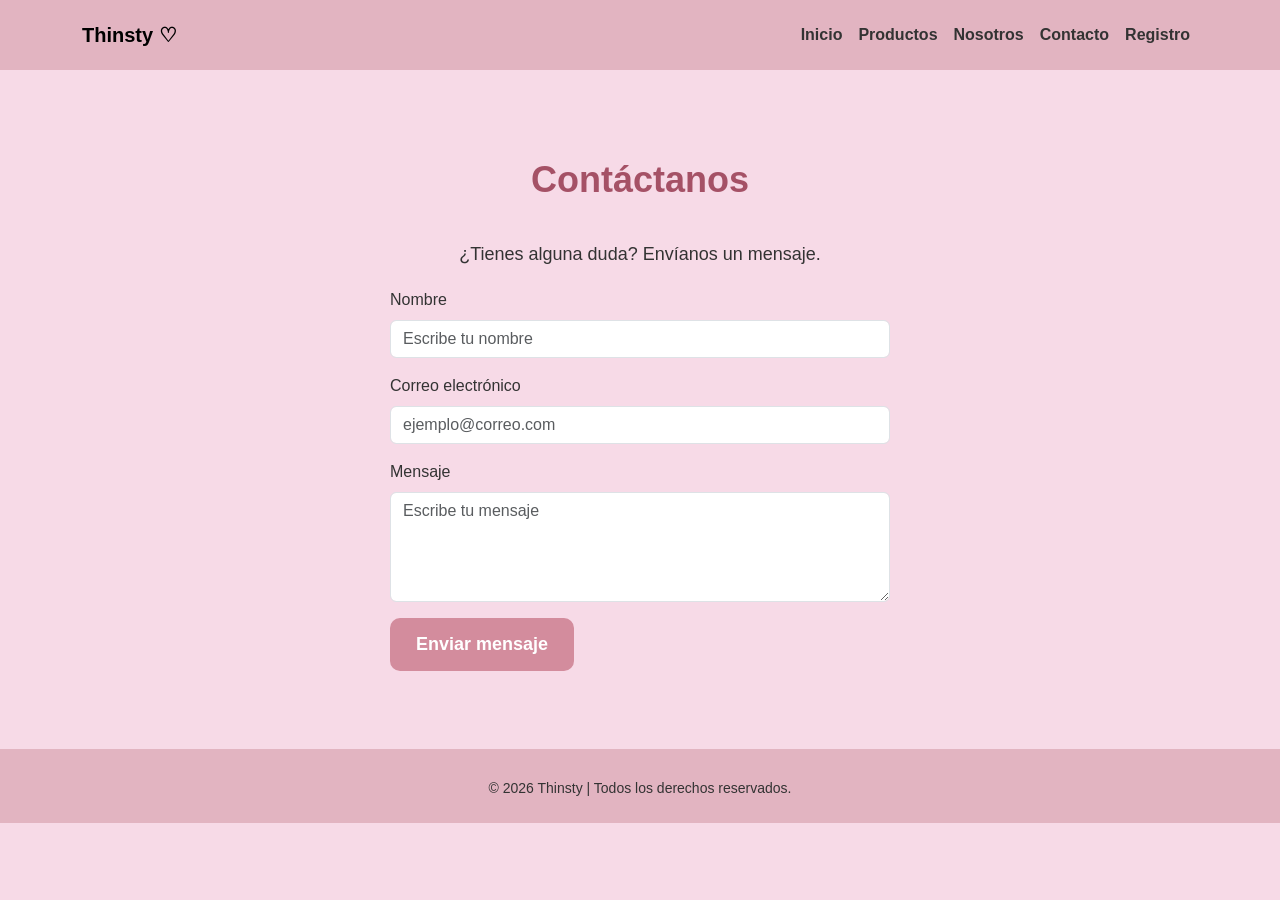
==== contacto.html @ 3d9cab03 "avance de mis 5 secciones" ====
<!DOCTYPE html>
<html lang="es">
<head>
    <meta charset="UTF-8">
    <meta name="viewport" content="width=device-width, initial-scale=1.0">
    <title>Thinsty | Contacto</title>

    <link href="https://cdn.jsdelivr.net/npm/bootstrap@5.3.3/dist/css/bootstrap.min.css"
          rel="stylesheet">
    <link rel="stylesheet" href="style.css">
</head>
<body>

    <nav class="navbar navbar-expand-lg menu-rosa">
        <div class="container">
            <a class="navbar-brand fw-bold" href="index.html">Thinsty ♡</a>

            <button class="navbar-toggler" type="button"
                    data-bs-toggle="collapse" data-bs-target="#menu">
                <span class="navbar-toggler-icon"></span>
            </button>

            <div class="collapse navbar-collapse" id="menu">
                <ul class="navbar-nav ms-auto">
                    <li class="nav-item"><a class="nav-link" href="index.html">Inicio</a></li>
                    <li class="nav-item"><a class="nav-link" href="productos.html">Productos</a></li>
                    <li class="nav-item"><a class="nav-link" href="nosotros.html">Nosotros</a></li>
                    <li class="nav-item"><a class="nav-link" href="contacto.html">Contacto</a></li>
                    <li class="nav-item"><a class="nav-link" href="registro.html">Registro</a></li>
                </ul>
            </div>
        </div>
    </nav>

    <main class="container my-5">
        <h1>Contáctanos</h1>

        <p>¿Tienes alguna duda? Envíanos un mensaje.</p>

        <form class="mx-auto" style="max-width: 500px;">
            <div class="mb-3">
                <label for="nombre" class="form-label">Nombre</label>
                <input type="text" class="form-control" id="nombre"
                       placeholder="Escribe tu nombre" required>
            </div>

            <div class="mb-3">
                <label for="correo" class="form-label">Correo electrónico</label>
                <input type="email" class="form-control" id="correo"
                       placeholder="ejemplo@correo.com" required>
            </div>

            <div class="mb-3">
                <label for="mensaje" class="form-label">Mensaje</label>
                <textarea class="form-control" id="mensaje" rows="4"
                          placeholder="Escribe tu mensaje" required></textarea>
            </div>

            <button type="submit" class="btn boton-rosa">Enviar mensaje</button>
        </form>
    </main>

    <footer class="pie text-center p-4">
        <p class="mb-0">© 2026 Thinsty | Todos los derechos reservados.</p>
    </footer>

    <script src="https://cdn.jsdelivr.net/npm/bootstrap@5.3.3/dist/js/bootstrap.bundle.min.js"></script>
</body>
</html>
---- style.css ----
:root {
    --pink-mist: #F7DAE7;
    --bubblegum: #E2B4C1;
    --cherry-soda: #D38C9D;
    --ruby-petals: #A55166;
}

body {
     margin: 0;
    min-height: 100vh;
    display: flex;
    flex-direction: column;
    font-family: Arial, sans-serif;
    background-color: var(--pink-mist);
    color: #333333;
}
.navbar {
    background-color: var(--bubblegum);
    padding: 15px;
}

.navbar .nav-link {
    color: #333333;
    font-weight: bold;
    text-decoration: none;
}

.navbar .nav-link:hover {
    color: var(--ruby-petals);
}

h1 {
    color: var(--ruby-petals);
    text-align: center;
    font-size: 36px;
    font-weight: bold;
    margin-top: 40px;
    margin-bottom: 40px;
}

.carousel img {
    width: 100%;
    max-width: 100%;
    height: 400px;
    object-fit: cover;
    background-color: var(--pink-mist);
}


@media (max-width: 576px) {
    .carousel img {
        height: 250px;
    }
}

.carousel-indicators [data-bs-target] {
    background-color: var(--ruby-petals);
    opacity: 0.6;
}

.carousel-indicators .active {
    background-color: var(--ruby-petals);
    opacity: 1;
}

.carousel-control-prev-icon,
.carousel-control-next-icon {
    filter: invert(35%) sepia(20%) saturate(1200%)
            hue-rotate(290deg) brightness(75%);
}

.pie {
    background-color: var(--bubblegum);
    color: #333333;
    text-align: center;
    padding: 20px;
    margin-top: 30px;
}

.pie p {
    font-size: 14px;
    margin: 5px 0;
}
p {
    text-align: center;
    font-size: 18px;
    color: #333333;
    margin: 20px;
}

.boton-rosa {
    background-color: var(--cherry-soda);
    color: white;
    font-size: 18px;
    font-weight: bold;
    padding: 12px 25px;
    border-radius: 10px;
    text-decoration: none;
}

.subtitulo {
    color: var(--cherry-soda);
    font-size: 16px;
    font-weight: bold;
    letter-spacing: 3px;
}
.presentacion p {
    font-size: 20px;
    margin: 15px 0;
}

.presentacion {
    background-color: #FFFFFF;
    padding: 40px 20px;
}

.titulo-seccion {
    color: var(--ruby-petals);
    font-size: 28px;
    font-weight: bold;
    margin-bottom: 30px;
}

.boton-rosa:hover {
    background-color: var(--ruby-petals);
    color: white;
}
#carruselGloss .carousel-inner {
    border-radius: 25px;
    overflow: hidden;
}

#carruselGloss .imagen-gloss {
    border-radius: 25px;
}

.tarjeta-gloss {
    background-color: #FFFFFF;
    border: none;
    border-radius: 20px;
    overflow: hidden;
    box-shadow: 0 4px 12px rgba(165, 81, 102, 0.15);
    transition: transform 0.3s ease, box-shadow 0.3s ease;
}


.tarjeta-gloss .card-img-top {
    width: 100%;
    height: 220px;
    object-fit: contain;
    padding: 10px;
    background-color: #FFFFFF;
}


.tarjeta-gloss .card-title {
    color: var(--ruby-petals);
    font-weight: bold;
}

.tarjeta-gloss .card-text {
    color: #333333;
    font-size: 20px;
    font-weight: bold;
}

.tarjeta-gloss:hover {
    transform: translateY(-5px);
    box-shadow: 0 8px 20px rgba(165, 81, 102, 0.25);
}

.nosotros {
    background-color: #FFFFFF;
    max-width: 1000px;
    margin: 30px auto;
    padding: 40px 30px;
    border-radius: 20px;
    box-shadow: 0 4px 12px rgba(165, 81, 102, 0.15);
}

.nosotros h1 {
    margin-top: 10px;
    margin-bottom: 25px;
}

.nosotros p {
    line-height: 1.8;
    max-width: 750px;
    margin: 20px auto;
}

.nosotros .titulo-seccion {
    background-color: var(--pink-mist);
    padding: 15px;
    border-radius: 12px;
    margin-top: 35px;
    margin-bottom: 20px;
}

@media (max-width: 576px) {
    .nosotros {
        margin: 20px 12px;
        padding: 25px 15px;
    }

    .nosotros h1 {
        font-size: 30px;
    }
}
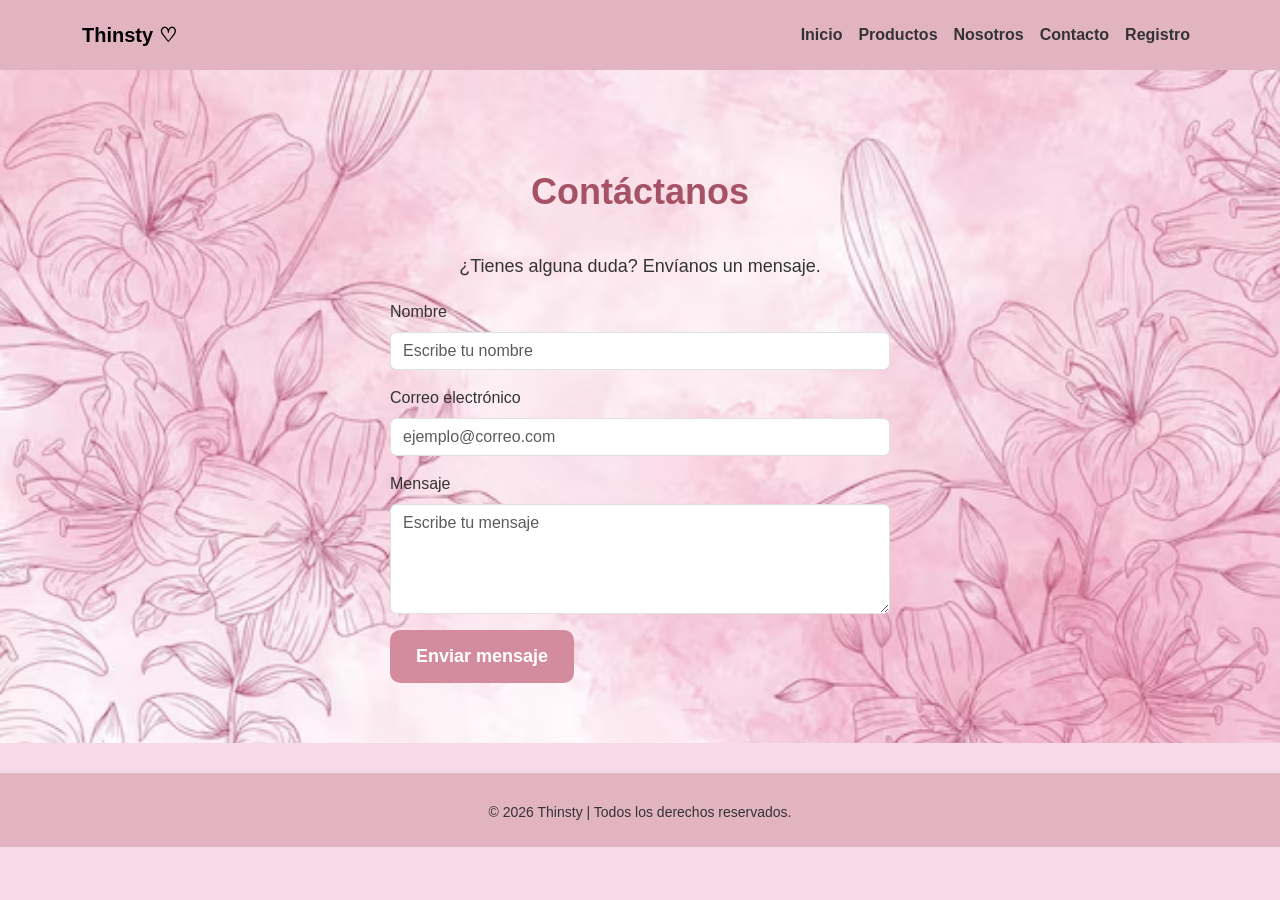
==== commit b60daf0f: "pagina web de lip gloss terminada" ====
--- a/contacto.html
+++ b/contacto.html
@@ -32,7 +32,7 @@
         </div>
     </nav>
 
-    <main class="container my-5">
+    <main class="fondo-contacto">
         <h1>Contáctanos</h1>
 
         <p>¿Tienes alguna duda? Envíanos un mensaje.</p>
--- a/style.css
+++ b/style.css
@@ -206,4 +206,87 @@
     .nosotros h1 {
         font-size: 30px;
     }
+}
+/* Diseño de Nosotros con imagen */
+.nosotros-dos-columnas {
+    display: grid;
+    grid-template-columns: 1fr 1.1fr;
+    gap: 0;
+    max-width: 1200px;
+    margin: 30px auto;
+    padding: 0;
+    overflow: hidden;
+    background-color: #FFFFFF;
+    border-radius: 20px;
+    box-shadow: 0 4px 15px rgba(165, 81, 102, 0.15);
+}
+
+.nosotros-imagen {
+    min-height: 100%;
+}
+
+.nosotros-imagen img {
+    display: block;
+    width: 100%;
+    height: 100%;
+    min-height: 500px;
+    object-fit: cover;
+}
+
+.nosotros-contenido {
+    padding: 35px;
+}
+
+.nosotros-contenido h1 {
+    margin-top: 10px;
+    margin-bottom: 25px;
+}
+
+.nosotros-contenido p {
+    line-height: 1.8;
+    max-width: 750px;
+    margin: 20px auto;
+}
+
+.nosotros-contenido .titulo-seccion {
+    background-color: var(--pink-mist);
+    padding: 12px;
+    border-radius: 12px;
+    margin-top: 30px;
+    margin-bottom: 20px;
+}
+
+@media (max-width: 768px) {
+    .nosotros-dos-columnas {
+        grid-template-columns: 1fr;
+        margin: 20px 12px;
+    }
+
+    .nosotros-imagen img {
+        min-height: 0;
+        height: 280px;
+    }
+
+    .nosotros-contenido {
+        padding: 20px;
+    }
+}
+.fondo-contacto {
+    background-image: url("img/fondo-contacto.avif");
+    background-size: cover;
+    background-position: center;
+    background-repeat: no-repeat;
+    padding: 60px 20px;
+    min-height: 650px;
+}
+.pagina-nosotros {
+    background-image: url("img/fondo-contacto.avif");
+    background-size: cover;
+    background-position: center;
+    background-repeat: no-repeat;
+    background-attachment: fixed;
+}
+
+.nosotros-dos-columnas {
+    background-color: #FFFFFF;
 }
